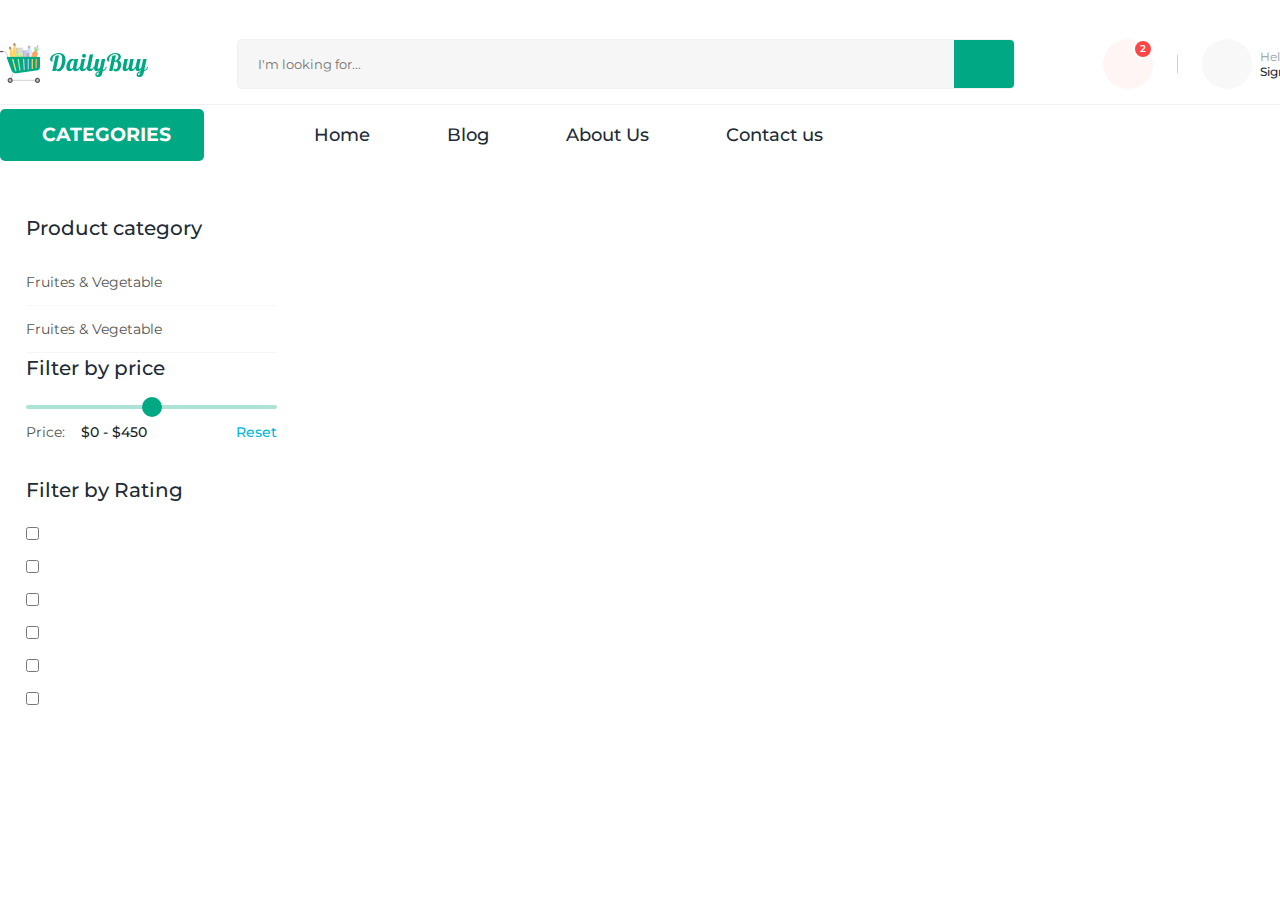
==== pages/product.html @ dc546408 "All product page start & filter section done" ====
<!DOCTYPE html>
<html lang="en">
  <head>
    <meta charset="UTF-8" />
    <meta name="viewport" content="width=device-width, initial-scale=1.0" />
    <link
      rel="stylesheet"
      data-purpose="Layout StyleSheet"
      title="Web Awesome"
      href="/css/app-wa-462d1fe84b879d730fe2180b0e0354e0.css?vsn=d"
    />

    <link
      rel="stylesheet"
      href="https://site-assets.fontawesome.com/releases/v6.5.1/css/all.css"
    />

    <link
      rel="stylesheet"
      href="https://site-assets.fontawesome.com/releases/v6.5.1/css/sharp-thin.css"
    />

    <link
      rel="stylesheet"
      href="https://site-assets.fontawesome.com/releases/v6.5.1/css/sharp-solid.css"
    />

    <link
      rel="stylesheet"
      href="https://site-assets.fontawesome.com/releases/v6.5.1/css/sharp-regular.css"
    />

    <link
      rel="stylesheet"
      href="https://site-assets.fontawesome.com/releases/v6.5.1/css/sharp-light.css"
    />

    <link rel="stylesheet" href="../css/style.css" />
    <link rel="stylesheet" href="../css/nav_bar.css" />
    <link rel="stylesheet" href="../css/product.css" />
    <title>All Products-DailyBuy Ecommerce store</title>
  </head>
  <body>
    <!-- navBar start -->
    <header id="nav_bar">
      <div class="container">
        <nav class="nav">
          <figure class="nav_logo">
            <a href="/">
              <img src="../assets/images/logo.png" alt="DailyBuy" />
            </a>
          </figure>
          <div class="search_box">
            <input type="text" placeholder="I'm looking for..." />
            <i class="fa-sharp fa-solid fa-magnifying-glass search_icon"></i>
          </div>
          <div class="nav_actions">
            <div class="cart_box">
              <i class="fa-regular fa-bag-shopping cart_icon"></i>
              <span>2</span>
            </div>
            <div class="line_bar"></div>
            <div class="user">
              <a href="#">
                <i class="fa-light fa-user user_icon"></i>
                <div>
                  <p class="greeting">Hello</p>
                  <p class="user_name">Sign in</p>
                </div>
              </a>
            </div>
          </div>
        </nav>
      </div>
    </header>

    <!-- navBar end -->

    <!-- navigation bar start -->
    <section id="navigation">
      <div class="container">
        <div class="navigation_wrapper">
          <div class="category_btn">
            <i class="fa-regular fa-bars sidebar_icon"></i>
            <h3>categories</h3>
            <i class="fa-regular fa-chevron-down"></i>
          </div>
          <ul class="navigation_list">
            <li>Home</li>
            <li>Blog</li>
            <li>About Us</li>
            <li>Contact us</li>
          </ul>
        </div>
      </div>
    </section>
    <section id="product_filter">
      <div class="container">
        <div class="filter_wrapper">
          <h4 class="filter_heading">Product category</h4>
          <div class="category_filter">
            <div class="category_name">
              <input type="checkbox" id="fruits_vegetables" hidden />
              <label for="fruits_vegetables"
                ><p>
                  Fruites & Vegetable
                  <i class="fa-regular fa-chevron-down down_arrow"></i></p
              ></label>
              <ul class="category_item">
                <label for="apples">
                  <li><input id="apples" type="checkbox" />Apples</li>
                </label>
                <label for="berries">
                  <li><input id="berries" type="checkbox" />Berries</li>
                </label>
                <label for="melons">
                  <li><input id="melons" type="checkbox" />Melons</li>
                </label>
                <label for="mango">
                  <li><input id="mango" type="checkbox" />Mango</li>
                </label>
                <label for="plum">
                  <li><input id="plum" type="checkbox" />Plum</li>
                </label>
              </ul>
            </div>
            <div class="category_name">
              <input type="checkbox" id="fruits_vegetables1" hidden />
              <label for="fruits_vegetables1"
                ><p>
                  Fruites & Vegetable
                  <i class="fa-regular fa-chevron-down down_arrow"></i></p
              ></label>
              <ul class="category_item">
                <label for="apples">
                  <li><input id="apples" type="checkbox" />Apples</li>
                </label>
                <label for="berries">
                  <li><input id="berries" type="checkbox" />Berries</li>
                </label>
                <label for="melons">
                  <li><input id="melons" type="checkbox" />Melons</li>
                </label>
                <label for="mango">
                  <li><input id="mango" type="checkbox" />Mango</li>
                </label>
                <label for="plum">
                  <li><input id="plum" type="checkbox" />Plum</li>
                </label>
              </ul>
            </div>
          </div>
          <div class="price_filter">
            <h4 class="filter_heading">Filter by price</h4>
            <input type="range" id="price_range" />
            <div class="price_reset">
              <p class="price">Price: <span>$0 - $450</span></p>
              <input type="reset" id="reset_btn" />
            </div>
          </div>
          <div class="rating_filter">
            <h4 class="filter_heading">Filter by Rating</h4>
            <ul class="ratings">
              <label for="zero_star"
                ><li>
                  <input type="checkbox" id="zero_star" /><i
                    class="fa-sharp fa-solid fa-star star_icon"
                  ></i
                  ><i class="fa-sharp fa-solid fa-star star_icon"></i
                  ><i class="fa-sharp fa-solid fa-star star_icon"></i
                  ><i class="fa-sharp fa-solid fa-star star_icon"></i
                  ><i class="fa-sharp fa-solid fa-star star_icon"></i></li
              ></label>
              <label for="one_star"
                ><li>
                  <input type="checkbox" id="one_star" /><i
                    class="fa-sharp fa-solid fa-star star_icon star_icon_golden"
                  ></i
                  ><i class="fa-sharp fa-solid fa-star star_icon"></i
                  ><i class="fa-sharp fa-solid fa-star star_icon"></i
                  ><i class="fa-sharp fa-solid fa-star star_icon"></i
                  ><i class="fa-sharp fa-solid fa-star star_icon"></i></li
              ></label>
              <label for="two_star"
                ><li>
                  <input type="checkbox" id="two_star" /><i
                    class="fa-sharp fa-solid fa-star star_icon star_icon_golden"
                  ></i
                  ><i
                    class="fa-sharp fa-solid fa-star star_icon star_icon_golden"
                  ></i
                  ><i class="fa-sharp fa-solid fa-star star_icon"></i
                  ><i class="fa-sharp fa-solid fa-star star_icon"></i
                  ><i class="fa-sharp fa-solid fa-star star_icon"></i></li
              ></label>
              <label for="three_star"
                ><li>
                  <input type="checkbox" id="three_star" /><i
                    class="fa-sharp fa-solid fa-star star_icon star_icon_golden"
                  ></i
                  ><i
                    class="fa-sharp fa-solid fa-star star_icon star_icon_golden"
                  ></i
                  ><i
                    class="fa-sharp fa-solid fa-star star_icon star_icon_golden"
                  ></i
                  ><i class="fa-sharp fa-solid fa-star star_icon"></i
                  ><i class="fa-sharp fa-solid fa-star star_icon"></i></li
              ></label>
              <label for="four_star"
                ><li>
                  <input type="checkbox" id="four_star" /><i
                    class="fa-sharp fa-solid fa-star star_icon star_icon_golden"
                  ></i
                  ><i
                    class="fa-sharp fa-solid fa-star star_icon star_icon_golden"
                  ></i
                  ><i
                    class="fa-sharp fa-solid fa-star star_icon star_icon_golden"
                  ></i
                  ><i
                    class="fa-sharp fa-solid fa-star star_icon star_icon_golden"
                  ></i
                  ><i class="fa-sharp fa-solid fa-star star_icon"></i></li
              ></label>
              <label for="five_star"
                ><li>
                  <input type="checkbox" id="five_star" /><i
                    class="fa-sharp fa-solid fa-star star_icon star_icon_golden"
                  ></i
                  ><i
                    class="fa-sharp fa-solid fa-star star_icon star_icon_golden"
                  ></i
                  ><i
                    class="fa-sharp fa-solid fa-star star_icon star_icon_golden"
                  ></i
                  ><i
                    class="fa-sharp fa-solid fa-star star_icon star_icon_golden"
                  ></i
                  ><i
                    class="fa-sharp fa-solid fa-star star_icon star_icon_golden"
                  ></i></li
              ></label>
            </ul>
          </div>
        </div>
        <div class="all_products">
          <div class="header"></div>
        </div>
      </div>
    </section>

    <!-- navigation bar end -->
  </body>
</html>
---- css/style.css ----
@import url("https://fonts.googleapis.com/css2?family=Montserrat:ital,wght@0,100..900;1,100..900&display=swap");
* {
  margin: 0;
  padding: 0;
  box-sizing: border-box;
  font-family: "Montserrat", sans-serif;
}

:root {
  --primary-main: #00a884;
  --info-main: #00b8d9;
  --primary-dark: #004c3b;
  --primary-hover: #00866a;
  --primary-light-active: #0fbb97;
  --success-dark: #0a5554;
  --primary-light: #e6f6f3;
  --primary-gray: #212b36;
  --secondary-main: #feca38;
  --warning-main: #ffab00;
  --secondary-gray: #454f5b;
  --gray-200: #f4f6f8;
  --gray-500: #919eab;
  --gray-600: #637381;
  --gray-700: #454f5b;
  --gray-800: #212b36;
  --gray-900: #161c24;
}
html {
  font-size: 62.5%;
  scroll-behavior: smooth;
}

.container {
  width: 130rem;
  margin: 0 auto;
}

/* floating cart and go-to-top css start */
.cart {
  position: fixed;
  bottom: 1.5rem;
  left: 1.5rem;
  .floating_cart_box {
    position: relative;
    color: #ff4646;
    height: 5rem;
    width: 5rem;
    line-height: 5rem;
    text-align: center;
    background-color: #fff5f5;
    border-radius: 50%;
    span {
      position: absolute;
      top: 0;
      right: 0;
      font-size: 1rem;
      font-weight: 600;
      height: 2rem;
      width: 2rem;
      border: 0.25rem solid #fff;
      display: flex;
      align-items: center;
      justify-content: center;
      border-radius: 50%;
      color: #fff;
      background-color: #ff4646;
    }
    .floating_cart {
      font-size: 2rem;
    }
  }
}

/* product box */

.product_box {
  background-color: #fff;
  border: 0.1rem solid #e9e9e9;
  border-radius: 1rem;
  transition: all 0.3s ease-in-out;
  &:hover {
    box-shadow: rgba(50, 50, 93, 0.25) 0px 6px 12px -2px,
      rgba(0, 0, 0, 0.3) 0px 3px 7px -3px;
  }
  .product_image {
    position: relative;
    width: 29.4rem;
    margin: 0.8rem;
    height: 29.5rem;
    img {
      width: 100%;
      height: 100%;
      object-fit: cover;
      cursor: pointer;
    }
    figcaption {
      position: absolute;
      width: 100%;
      top: 1rem;
      left: 0rem;
      padding-left: 0.2rem;
      padding-right: 0.8rem;
      display: flex;
      justify-content: space-between;
      .offer {
        font-size: 1.4rem;
        font-weight: 600;
        padding: 0.65rem 1.2rem;
        border-radius: 1rem 0;
        background-color: #ff9966;
        color: #fff;
        text-transform: uppercase;
        display: inline-block;
      }
      div {
        background-color: #fff;
        height: 3.2rem;
        width: 3.2rem;
        display: flex;
        align-items: center;
        justify-content: center;
        border-radius: 50%;
        box-shadow: 0 0 1.4rem rgba(0, 0, 0, 0.06);
        .whislist {
          font-size: 1.8rem;
          color: rgba(153, 153, 153, 0.4);
          cursor: pointer;
        }
      }
    }
  }
  .product_details {
    padding: 1.1rem 1.6rem;

    .product_name {
      cursor: pointer;
      font-size: 1.8rem;
      font-weight: 500;
      line-height: 2.4rem;
      margin-bottom: 1.6rem;
    }
    .price_ratings {
      display: flex;
      justify-content: space-between;
      .price {
        display: flex;
        align-items: center;
        gap: 1.2rem;
        p {
          font-size: 2.4rem;
          font-weight: 600;
          line-height: 3.6rem;
          color: var(--primary-main);
        }
        del {
          font-size: 1.8rem;
          line-height: 2.4rem;
          color: var(--gray-500);
        }
      }
      .ratings {
        display: flex;
        align-items: center;
        gap: 0.7rem;
        ul {
          .rating_icon {
            color: var(--secondary-main);
            font-size: 1.6rem;
            &:last-child {
              color: #d3d3d3;
            }
          }
        }

        span {
          font-size: 1.2rem;
          line-height: 1.8rem;
          color: var(--gray-700);
        }
      }
    }
    .add_cart {
      font-size: 1.4rem;
      font-weight: 600;
      line-height: 2.2rem;
      color: var(--primary-main);
      border: 0.1rem solid var(--primary-main);
      background-color: #fff;
      border-radius: 0.5rem;
      padding: 0.9rem 0;
      margin-top: 1.8rem;
      width: 100%;
      transition: all 0.3s ease-in-out;
      cursor: pointer;
      &:hover {
        color: #fff;
        background-color: var(--primary-main);
      }
    }
  }
}

/* product box */

.top {
  position: fixed;
  bottom: 1.5rem;
  right: 1.5rem;
  .go_top_box {
    text-decoration: none;
    bottom: 1rem;
    left: 1rem;
    color: #fff;
    height: 5rem;
    width: 5rem;
    background-color: var(--primary-main);
    border-radius: 50%;
    display: flex;
    align-items: center;
    justify-content: center;
    cursor: pointer;
    .go_top {
      font-size: 2rem;
    }
  }
}
/* floating cart and go-to-top css end */
---- css/nav_bar.css ----
#nav_bar {
  padding-top: 3.9rem;
  padding-bottom: 1.5rem;
  background-color: #ffffff;
  border-bottom: 0.1rem solid rgba(228, 228, 228, 0.5);

  .nav {
    display: flex;
    justify-content: space-between;
    align-items: center;
    .search_box {
      height: 5rem;
      flex-basis: 77.8rem;
      border: 1px solid #f1f1f1;
      background-color: #f6f6f6;
      display: flex;
      align-items: center;
      border-radius: 0.5rem;
      overflow: hidden;

      input {
        height: 100%;
        width: 100%;
        outline: none;
        border: none;
        background-color: transparent;
        padding: 0 2rem;
      }
      .search_icon {
        background: var(--primary-main);
        color: var(--primary-light);
        height: 100%;
        width: 6.5rem;
        font-size: 2.8rem;
        display: flex;
        align-items: center;
        justify-content: center;
      }
    }
    .nav_actions {
      display: flex;
      align-items: center;
      .cart_box {
        position: relative;
        color: #ff4646;
        height: 5rem;
        width: 5rem;
        line-height: 5rem;
        text-align: center;
        background-color: #fff5f5;
        border-radius: 50%;
        span {
          position: absolute;
          top: 0;
          right: 0;
          font-size: 1rem;
          font-weight: 600;
          height: 2rem;
          width: 2rem;
          border: 0.25rem solid #fff;
          display: flex;
          align-items: center;
          justify-content: center;
          border-radius: 50%;
          color: #fff;
          background-color: #ff4646;
        }
        .cart_icon {
          font-size: 2rem;
        }
      }
      .line_bar {
        margin: 0 2.4rem;
        background-color: #cccccc;
        height: 1.8rem;
        width: 0.1rem;
      }
      .user {
        a {
          display: flex;
          text-decoration: none;
          align-items: center;
          gap: 0.8rem;
          .user_icon {
            font-size: 2.4rem;
            color: #4d4d4d;
            background-color: #f8f8f8;
            height: 5rem;
            width: 5rem;
            line-height: 5rem;
            text-align: center;
            border-radius: 50%;
          }
          div {
            font-size: 1.2rem;
            .greeting {
              color: var(--gray-500);
            }
            .user_name {
              font-weight: 500;
              color: var(--gray-800);
            }
          }
        }
      }
    }
  }
}
---- css/product.css ----
#navigation {
  .container {
    .navigation_wrapper {
      padding: 0.4rem 0;
      display: flex;
      align-items: center;
      .category_btn {
        cursor: pointer;
        display: flex;
        align-items: center;
        background-color: var(--primary-main);
        border-radius: 0.5rem;
        padding: 1.4rem 2.75rem;
        justify-content: center;
        color: #fff;
        font-size: 1.6rem;
        font-weight: 600;
        text-transform: uppercase;
        gap: 0.6rem;
        line-height: 2.4rem;
        h3 {
          margin-left: 0.8rem;
        }
      }
      .navigation_list {
        display: flex;
        margin-left: 11rem;
        list-style: none;
        gap: 7.7rem;
        font-size: 1.8rem;
        font-weight: 500;
        line-height: 2.4rem;
        color: var(--gray-800);
      }
    }
  }
}

#product_filter {
  margin-top: 4.8rem;
  .container {
    display: flex;
    .filter_wrapper {
      padding: 0 2.6rem;
      width: 30.3rem;
      .filter_heading {
        font-size: 2rem;
        font-weight: 500;
        line-height: 3rem;
        margin-bottom: 1.6rem;
        color: var(--gray-800);
      }
      .category_filter {
        .category_name {
          p {
            font-size: 1.4rem;
            line-height: 2.2rem;
            padding: 1.2rem 0;
            color: #555555;
            list-style: none;
            display: flex;
            align-items: center;
            justify-content: space-between;
            border-bottom: 0.1rem solid var(--gray-200);
            cursor: pointer;
            .down_arrow {
              color: var(--gray-500);
              transition: all 0.3s linear;
            }
          }
          #fruits_vegetables:checked ~ .category_item,
          #fruits_vegetables1:checked ~ .category_item {
            visibility: visible;
            opacity: 1;
            height: auto;
          }
          #fruits_vegetables:checked ~ label p,
          #fruits_vegetables1:checked ~ label p {
            color: var(--primary-main);
            .down_arrow {
              color: var(--primary-main);
              rotate: 180deg;
            }
          }
          .category_item {
            opacity: 0;
            visibility: hidden;
            transition: all 0.3s linear;
            height: 0rem;
            li {
              cursor: pointer;
              display: flex;
              align-items: center;
              font-size: 1.4rem;
              line-height: 2.2rem;
              gap: 1rem;
              padding: 1.2rem 0;
              color: var(--gray-800);
              border-bottom: 0.1rem solid var(--gray-200);
              label {
                cursor: pointer;
              }
            }
          }
        }
      }
      .price_filter {
        margin-bottom: 3.2rem;
        .filter_heading {
          font-size: 2rem;
          font-weight: 500;
          line-height: 3rem;
          margin-bottom: 1.6rem;
          color: var(--gray-800);
        }

        #price_range {
          margin-bottom: 1.2rem;
          width: 100%;
          appearance: none;
          height: 0.4rem;
          border-radius: 0.4rem;
          background-color: rgba(0, 168, 132, 0.32);
          &::-webkit-slider-thumb {
            appearance: none;
            height: 2rem;
            width: 2rem;
            border-radius: 50%;
            background-color: var(--primary-main);
          }
        }
        .price_reset {
          display: flex;
          justify-content: space-between;
          align-items: center;
          .price {
            display: inline-block;
            font-size: 1.4rem;
            line-height: 2.2rem;
            color: #555555;

            span {
              font-size: 1.4rem;
              font-weight: 500;
              line-height: 2.2rem;
              color: var(--gray-900);
              margin-left: 1.2rem;
            }
          }
          #reset_btn {
            font-size: 1.4rem;
            font-weight: 500;
            line-height: 2.2rem;
            color: var(--info-main);
            border: none;
            outline: none;
            background: transparent;
            cursor: pointer;
          }
        }
      }
      .rating_filter {
        .filter_heading {
        }
        .ratings {
          li {
            margin-bottom: 0.9rem;
            list-style: none;
            input {
              margin-right: 1.7rem;
            }
          }
          .star_icon {
            font-size: 2rem;
            color: #919eab;
            padding: 0.2rem;
          }
          label {
            .star_icon_golden {
              color: var(--warning-main) !important;
            }
          }
        }
      }
    }
  }
  .all_products {
    .header {
    }
  }
}
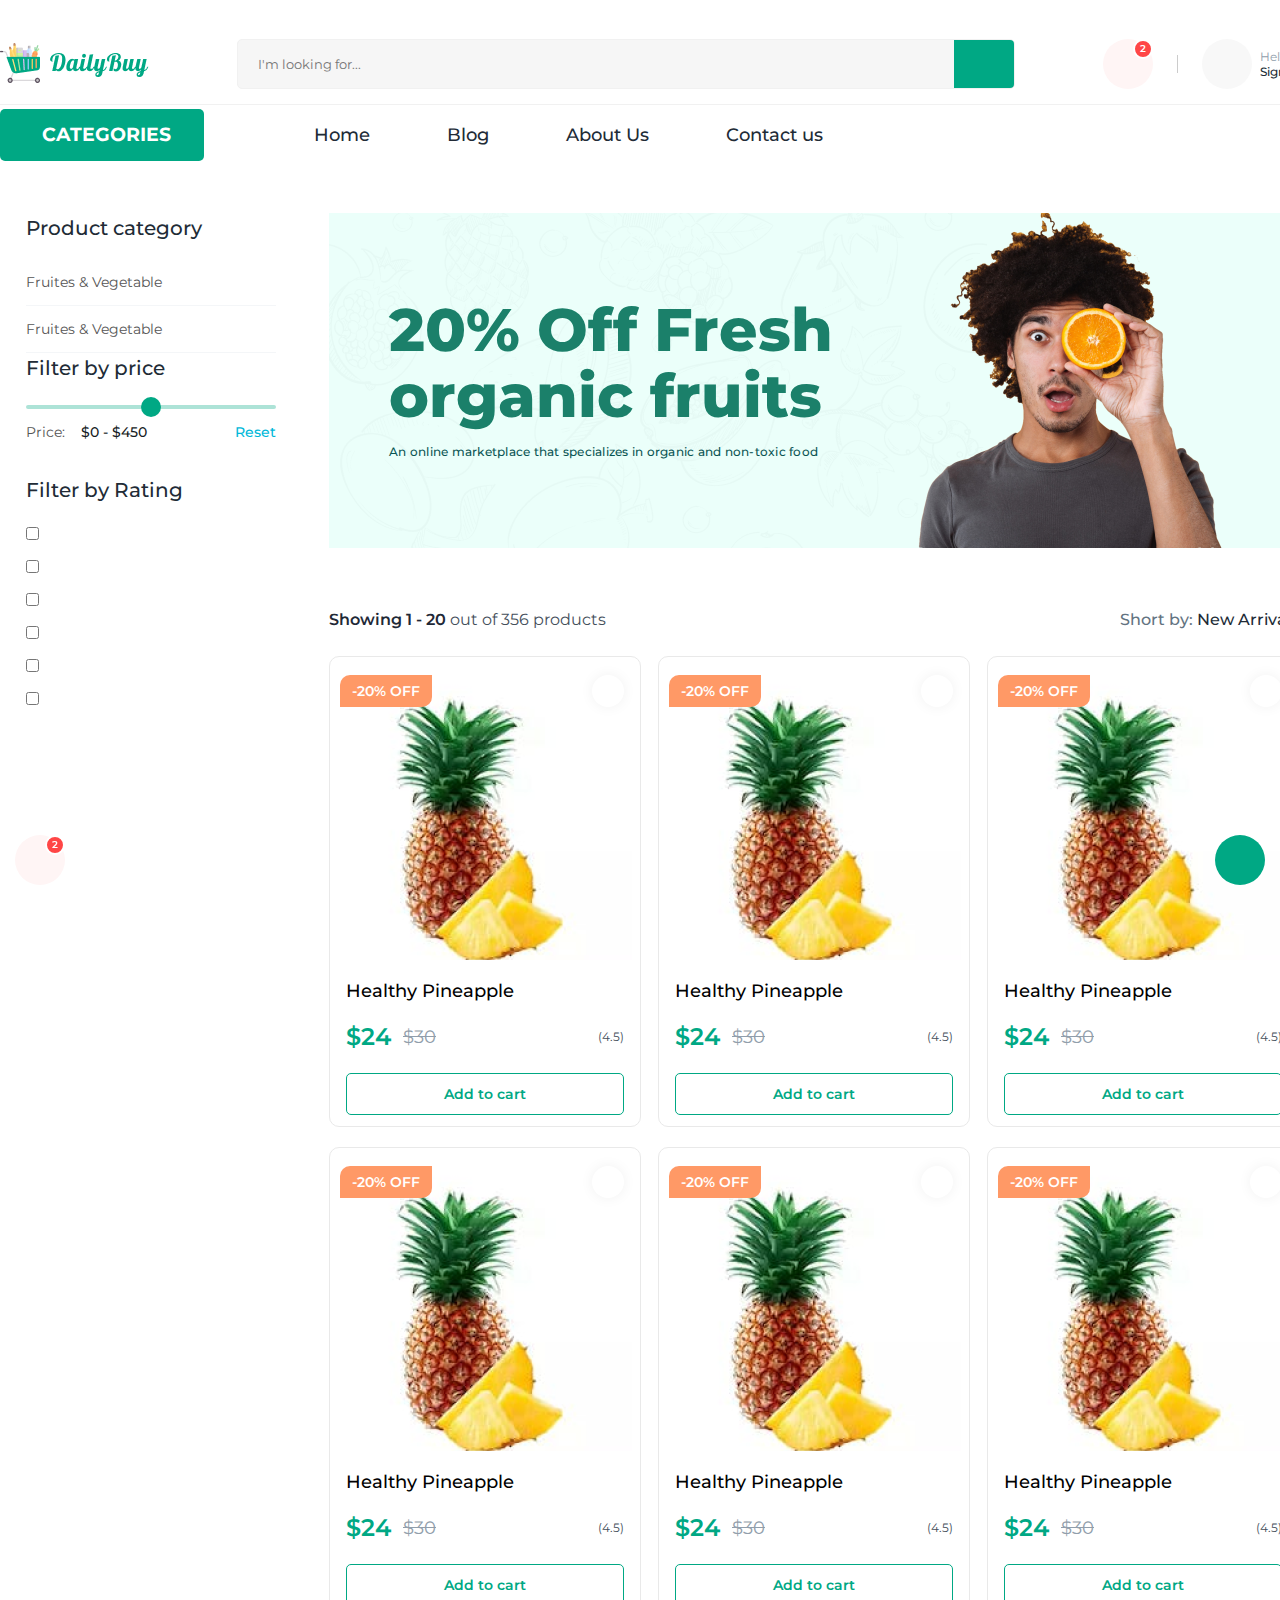
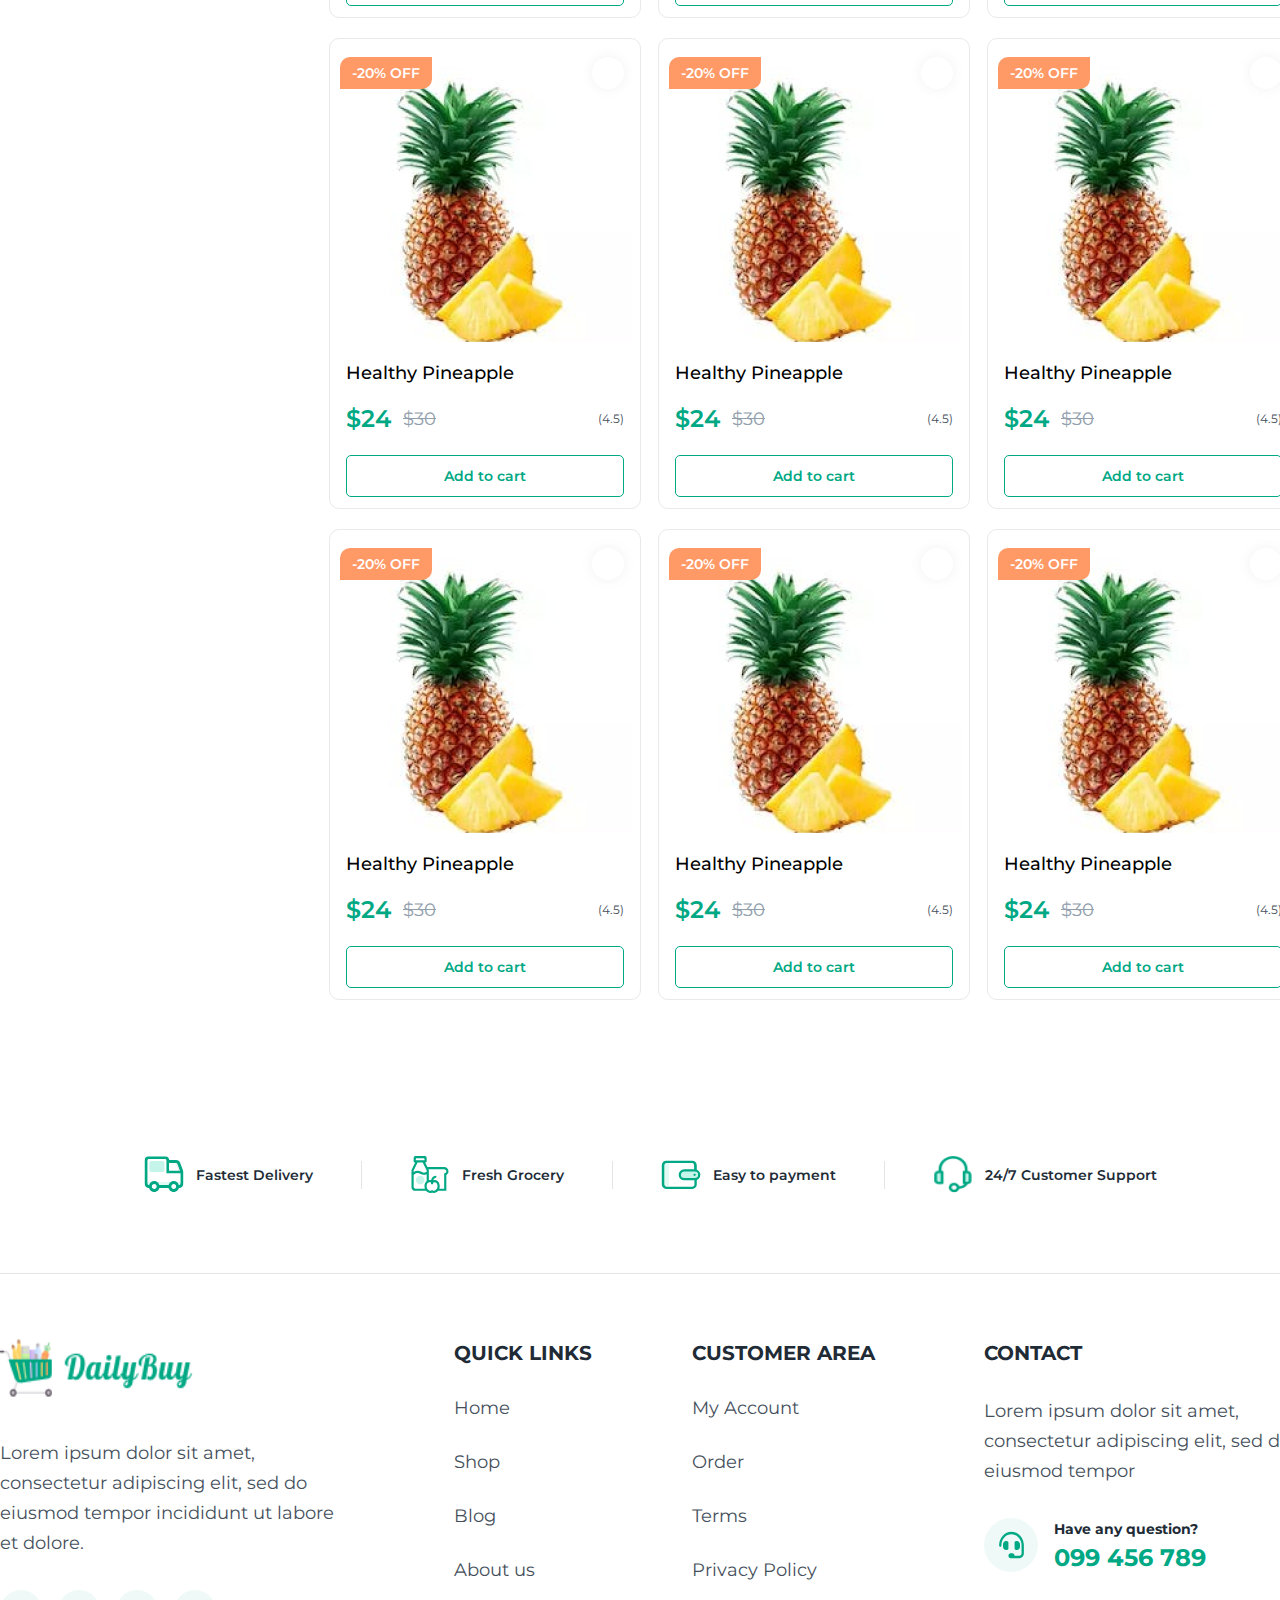
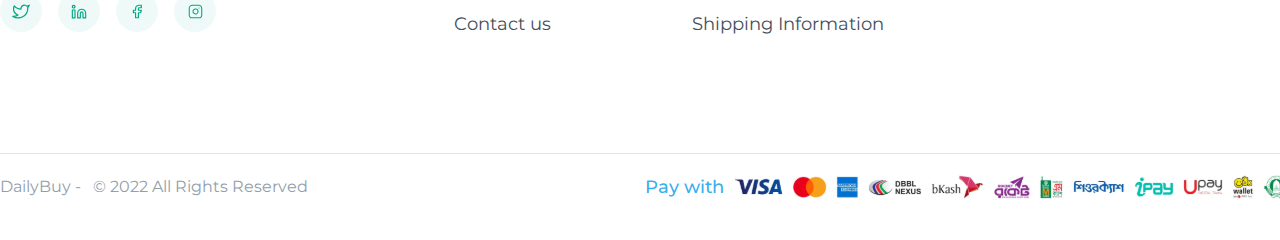
==== commit ef2579ac: "All product page & filtering full complete" ====
--- a/pages/product.html
+++ b/pages/product.html
@@ -94,6 +94,10 @@
         </div>
       </div>
     </section>
+    <!-- navigation bar end -->
+
+    <!-- product filter start -->
+
     <section id="product_filter">
       <div class="container">
         <div class="filter_wrapper">
@@ -244,12 +248,618 @@
             </ul>
           </div>
         </div>
-        <div class="all_products">
-          <div class="header"></div>
+        <div class="all_products_wrapper">
+          <div class="banner">
+            <figure>
+              <img
+                src="../assets/images/Product_page_banner.png"
+                alt="DailyBuy-Ecommerce store"
+              />
+              <figcaption>
+                <h4 class="banner_title">20% Off Fresh organic fruits</h4>
+                <p class="subtitle">
+                  An online marketplace that specializes in organic and
+                  non-toxic food
+                </p>
+              </figcaption>
+            </figure>
+          </div>
+
+          <div class="header">
+            <div>
+              <p class="total_products">
+                Showing 1 - 20 <span>out of 356 products</span>
+              </p>
+            </div>
+            <div>
+              <p class="short_by">
+                Short by:
+                <span
+                  >New Arrivals
+                  <i class="fa-regular fa-chevron-down down_arrow"></i
+                ></span>
+              </p>
+            </div>
+          </div>
+          <main class="products">
+            <div class="product_box">
+              <figure class="product_image">
+                <img
+                  src="../assets/images/pinaple.png"
+                  alt="DailyBuy-Ecommerce"
+                />
+                <figcaption>
+                  <p class="offer">-20% off</p>
+                  <div>
+                    <i class="fa-light fa-heart whislist"></i>
+                  </div>
+                </figcaption>
+              </figure>
+              <div class="product_details">
+                <h4 class="product_name">Healthy Pineapple</h4>
+                <div class="price_ratings">
+                  <div class="price">
+                    <p>$24</p>
+                    <del>$30</del>
+                  </div>
+                  <div class="ratings">
+                    <ul>
+                      <i class="fa-sharp fa-solid fa-star rating_icon"></i>
+                      <i class="fa-sharp fa-solid fa-star rating_icon"></i>
+                      <i class="fa-sharp fa-solid fa-star rating_icon"></i>
+                      <i class="fa-sharp fa-solid fa-star rating_icon"></i>
+                      <i class="fa-sharp fa-solid fa-star rating_icon"></i>
+                    </ul>
+                    <span>(4.5)</span>
+                  </div>
+                </div>
+                <button class="add_cart">Add to cart</button>
+              </div>
+            </div>
+            <div class="product_box">
+              <figure class="product_image">
+                <img
+                  src="../assets/images/pinaple.png"
+                  alt="DailyBuy-Ecommerce"
+                />
+                <figcaption>
+                  <p class="offer">-20% off</p>
+                  <div>
+                    <i class="fa-light fa-heart whislist"></i>
+                  </div>
+                </figcaption>
+              </figure>
+              <div class="product_details">
+                <h4 class="product_name">Healthy Pineapple</h4>
+                <div class="price_ratings">
+                  <div class="price">
+                    <p>$24</p>
+                    <del>$30</del>
+                  </div>
+                  <div class="ratings">
+                    <ul>
+                      <i class="fa-sharp fa-solid fa-star rating_icon"></i>
+                      <i class="fa-sharp fa-solid fa-star rating_icon"></i>
+                      <i class="fa-sharp fa-solid fa-star rating_icon"></i>
+                      <i class="fa-sharp fa-solid fa-star rating_icon"></i>
+                      <i class="fa-sharp fa-solid fa-star rating_icon"></i>
+                    </ul>
+                    <span>(4.5)</span>
+                  </div>
+                </div>
+                <button class="add_cart">Add to cart</button>
+              </div>
+            </div>
+            <div class="product_box">
+              <figure class="product_image">
+                <img
+                  src="../assets/images/pinaple.png"
+                  alt="DailyBuy-Ecommerce"
+                />
+                <figcaption>
+                  <p class="offer">-20% off</p>
+                  <div>
+                    <i class="fa-light fa-heart whislist"></i>
+                  </div>
+                </figcaption>
+              </figure>
+              <div class="product_details">
+                <h4 class="product_name">Healthy Pineapple</h4>
+                <div class="price_ratings">
+                  <div class="price">
+                    <p>$24</p>
+                    <del>$30</del>
+                  </div>
+                  <div class="ratings">
+                    <ul>
+                      <i class="fa-sharp fa-solid fa-star rating_icon"></i>
+                      <i class="fa-sharp fa-solid fa-star rating_icon"></i>
+                      <i class="fa-sharp fa-solid fa-star rating_icon"></i>
+                      <i class="fa-sharp fa-solid fa-star rating_icon"></i>
+                      <i class="fa-sharp fa-solid fa-star rating_icon"></i>
+                    </ul>
+                    <span>(4.5)</span>
+                  </div>
+                </div>
+                <button class="add_cart">Add to cart</button>
+              </div>
+            </div>
+            <div class="product_box">
+              <figure class="product_image">
+                <img
+                  src="../assets/images/pinaple.png"
+                  alt="DailyBuy-Ecommerce"
+                />
+                <figcaption>
+                  <p class="offer">-20% off</p>
+                  <div>
+                    <i class="fa-light fa-heart whislist"></i>
+                  </div>
+                </figcaption>
+              </figure>
+              <div class="product_details">
+                <h4 class="product_name">Healthy Pineapple</h4>
+                <div class="price_ratings">
+                  <div class="price">
+                    <p>$24</p>
+                    <del>$30</del>
+                  </div>
+                  <div class="ratings">
+                    <ul>
+                      <i class="fa-sharp fa-solid fa-star rating_icon"></i>
+                      <i class="fa-sharp fa-solid fa-star rating_icon"></i>
+                      <i class="fa-sharp fa-solid fa-star rating_icon"></i>
+                      <i class="fa-sharp fa-solid fa-star rating_icon"></i>
+                      <i class="fa-sharp fa-solid fa-star rating_icon"></i>
+                    </ul>
+                    <span>(4.5)</span>
+                  </div>
+                </div>
+                <button class="add_cart">Add to cart</button>
+              </div>
+            </div>
+            <div class="product_box">
+              <figure class="product_image">
+                <img
+                  src="../assets/images/pinaple.png"
+                  alt="DailyBuy-Ecommerce"
+                />
+                <figcaption>
+                  <p class="offer">-20% off</p>
+                  <div>
+                    <i class="fa-light fa-heart whislist"></i>
+                  </div>
+                </figcaption>
+              </figure>
+              <div class="product_details">
+                <h4 class="product_name">Healthy Pineapple</h4>
+                <div class="price_ratings">
+                  <div class="price">
+                    <p>$24</p>
+                    <del>$30</del>
+                  </div>
+                  <div class="ratings">
+                    <ul>
+                      <i class="fa-sharp fa-solid fa-star rating_icon"></i>
+                      <i class="fa-sharp fa-solid fa-star rating_icon"></i>
+                      <i class="fa-sharp fa-solid fa-star rating_icon"></i>
+                      <i class="fa-sharp fa-solid fa-star rating_icon"></i>
+                      <i class="fa-sharp fa-solid fa-star rating_icon"></i>
+                    </ul>
+                    <span>(4.5)</span>
+                  </div>
+                </div>
+                <button class="add_cart">Add to cart</button>
+              </div>
+            </div>
+            <div class="product_box">
+              <figure class="product_image">
+                <img
+                  src="../assets/images/pinaple.png"
+                  alt="DailyBuy-Ecommerce"
+                />
+                <figcaption>
+                  <p class="offer">-20% off</p>
+                  <div>
+                    <i class="fa-light fa-heart whislist"></i>
+                  </div>
+                </figcaption>
+              </figure>
+              <div class="product_details">
+                <h4 class="product_name">Healthy Pineapple</h4>
+                <div class="price_ratings">
+                  <div class="price">
+                    <p>$24</p>
+                    <del>$30</del>
+                  </div>
+                  <div class="ratings">
+                    <ul>
+                      <i class="fa-sharp fa-solid fa-star rating_icon"></i>
+                      <i class="fa-sharp fa-solid fa-star rating_icon"></i>
+                      <i class="fa-sharp fa-solid fa-star rating_icon"></i>
+                      <i class="fa-sharp fa-solid fa-star rating_icon"></i>
+                      <i class="fa-sharp fa-solid fa-star rating_icon"></i>
+                    </ul>
+                    <span>(4.5)</span>
+                  </div>
+                </div>
+                <button class="add_cart">Add to cart</button>
+              </div>
+            </div>
+            <div class="product_box">
+              <figure class="product_image">
+                <img
+                  src="../assets/images/pinaple.png"
+                  alt="DailyBuy-Ecommerce"
+                />
+                <figcaption>
+                  <p class="offer">-20% off</p>
+                  <div>
+                    <i class="fa-light fa-heart whislist"></i>
+                  </div>
+                </figcaption>
+              </figure>
+              <div class="product_details">
+                <h4 class="product_name">Healthy Pineapple</h4>
+                <div class="price_ratings">
+                  <div class="price">
+                    <p>$24</p>
+                    <del>$30</del>
+                  </div>
+                  <div class="ratings">
+                    <ul>
+                      <i class="fa-sharp fa-solid fa-star rating_icon"></i>
+                      <i class="fa-sharp fa-solid fa-star rating_icon"></i>
+                      <i class="fa-sharp fa-solid fa-star rating_icon"></i>
+                      <i class="fa-sharp fa-solid fa-star rating_icon"></i>
+                      <i class="fa-sharp fa-solid fa-star rating_icon"></i>
+                    </ul>
+                    <span>(4.5)</span>
+                  </div>
+                </div>
+                <button class="add_cart">Add to cart</button>
+              </div>
+            </div>
+            <div class="product_box">
+              <figure class="product_image">
+                <img
+                  src="../assets/images/pinaple.png"
+                  alt="DailyBuy-Ecommerce"
+                />
+                <figcaption>
+                  <p class="offer">-20% off</p>
+                  <div>
+                    <i class="fa-light fa-heart whislist"></i>
+                  </div>
+                </figcaption>
+              </figure>
+              <div class="product_details">
+                <h4 class="product_name">Healthy Pineapple</h4>
+                <div class="price_ratings">
+                  <div class="price">
+                    <p>$24</p>
+                    <del>$30</del>
+                  </div>
+                  <div class="ratings">
+                    <ul>
+                      <i class="fa-sharp fa-solid fa-star rating_icon"></i>
+                      <i class="fa-sharp fa-solid fa-star rating_icon"></i>
+                      <i class="fa-sharp fa-solid fa-star rating_icon"></i>
+                      <i class="fa-sharp fa-solid fa-star rating_icon"></i>
+                      <i class="fa-sharp fa-solid fa-star rating_icon"></i>
+                    </ul>
+                    <span>(4.5)</span>
+                  </div>
+                </div>
+                <button class="add_cart">Add to cart</button>
+              </div>
+            </div>
+            <div class="product_box">
+              <figure class="product_image">
+                <img
+                  src="../assets/images/pinaple.png"
+                  alt="DailyBuy-Ecommerce"
+                />
+                <figcaption>
+                  <p class="offer">-20% off</p>
+                  <div>
+                    <i class="fa-light fa-heart whislist"></i>
+                  </div>
+                </figcaption>
+              </figure>
+              <div class="product_details">
+                <h4 class="product_name">Healthy Pineapple</h4>
+                <div class="price_ratings">
+                  <div class="price">
+                    <p>$24</p>
+                    <del>$30</del>
+                  </div>
+                  <div class="ratings">
+                    <ul>
+                      <i class="fa-sharp fa-solid fa-star rating_icon"></i>
+                      <i class="fa-sharp fa-solid fa-star rating_icon"></i>
+                      <i class="fa-sharp fa-solid fa-star rating_icon"></i>
+                      <i class="fa-sharp fa-solid fa-star rating_icon"></i>
+                      <i class="fa-sharp fa-solid fa-star rating_icon"></i>
+                    </ul>
+                    <span>(4.5)</span>
+                  </div>
+                </div>
+                <button class="add_cart">Add to cart</button>
+              </div>
+            </div>
+            <div class="product_box">
+              <figure class="product_image">
+                <img
+                  src="../assets/images/pinaple.png"
+                  alt="DailyBuy-Ecommerce"
+                />
+                <figcaption>
+                  <p class="offer">-20% off</p>
+                  <div>
+                    <i class="fa-light fa-heart whislist"></i>
+                  </div>
+                </figcaption>
+              </figure>
+              <div class="product_details">
+                <h4 class="product_name">Healthy Pineapple</h4>
+                <div class="price_ratings">
+                  <div class="price">
+                    <p>$24</p>
+                    <del>$30</del>
+                  </div>
+                  <div class="ratings">
+                    <ul>
+                      <i class="fa-sharp fa-solid fa-star rating_icon"></i>
+                      <i class="fa-sharp fa-solid fa-star rating_icon"></i>
+                      <i class="fa-sharp fa-solid fa-star rating_icon"></i>
+                      <i class="fa-sharp fa-solid fa-star rating_icon"></i>
+                      <i class="fa-sharp fa-solid fa-star rating_icon"></i>
+                    </ul>
+                    <span>(4.5)</span>
+                  </div>
+                </div>
+                <button class="add_cart">Add to cart</button>
+              </div>
+            </div>
+            <div class="product_box">
+              <figure class="product_image">
+                <img
+                  src="../assets/images/pinaple.png"
+                  alt="DailyBuy-Ecommerce"
+                />
+                <figcaption>
+                  <p class="offer">-20% off</p>
+                  <div>
+                    <i class="fa-light fa-heart whislist"></i>
+                  </div>
+                </figcaption>
+              </figure>
+              <div class="product_details">
+                <h4 class="product_name">Healthy Pineapple</h4>
+                <div class="price_ratings">
+                  <div class="price">
+                    <p>$24</p>
+                    <del>$30</del>
+                  </div>
+                  <div class="ratings">
+                    <ul>
+                      <i class="fa-sharp fa-solid fa-star rating_icon"></i>
+                      <i class="fa-sharp fa-solid fa-star rating_icon"></i>
+                      <i class="fa-sharp fa-solid fa-star rating_icon"></i>
+                      <i class="fa-sharp fa-solid fa-star rating_icon"></i>
+                      <i class="fa-sharp fa-solid fa-star rating_icon"></i>
+                    </ul>
+                    <span>(4.5)</span>
+                  </div>
+                </div>
+                <button class="add_cart">Add to cart</button>
+              </div>
+            </div>
+            <div class="product_box">
+              <figure class="product_image">
+                <img
+                  src="../assets/images/pinaple.png"
+                  alt="DailyBuy-Ecommerce"
+                />
+                <figcaption>
+                  <p class="offer">-20% off</p>
+                  <div>
+                    <i class="fa-light fa-heart whislist"></i>
+                  </div>
+                </figcaption>
+              </figure>
+              <div class="product_details">
+                <h4 class="product_name">Healthy Pineapple</h4>
+                <div class="price_ratings">
+                  <div class="price">
+                    <p>$24</p>
+                    <del>$30</del>
+                  </div>
+                  <div class="ratings">
+                    <ul>
+                      <i class="fa-sharp fa-solid fa-star rating_icon"></i>
+                      <i class="fa-sharp fa-solid fa-star rating_icon"></i>
+                      <i class="fa-sharp fa-solid fa-star rating_icon"></i>
+                      <i class="fa-sharp fa-solid fa-star rating_icon"></i>
+                      <i class="fa-sharp fa-solid fa-star rating_icon"></i>
+                    </ul>
+                    <span>(4.5)</span>
+                  </div>
+                </div>
+                <button class="add_cart">Add to cart</button>
+              </div>
+            </div>
+          </main>
         </div>
       </div>
     </section>
 
-    <!-- navigation bar end -->
+    <!-- product filter end -->
+
+    <!-- bottom services start -->
+
+    <section id="bottom_service">
+      <div class="container">
+        <main class="bottom_service_wrapper">
+          <div>
+            <figure>
+              <img
+                src="../assets/images/Fast_delivery.svg"
+                alt="DailyBuy-Ecommerce"
+              />
+            </figure>
+            <figcaption>Fastest Delivery</figcaption>
+          </div>
+          <div class="line"></div>
+          <div>
+            <figure>
+              <img
+                src="../assets/images/Fresh_grocery.svg"
+                alt="DailyBuy-Ecommerce"
+              />
+            </figure>
+            <figcaption>Fresh Grocery</figcaption>
+          </div>
+          <div class="line"></div>
+          <div>
+            <figure>
+              <img
+                src="../assets/images/Easy_payment.svg"
+                alt="DailyBuy-Ecommerce"
+              />
+            </figure>
+            <figcaption>Easy to payment</figcaption>
+          </div>
+          <div class="line"></div>
+          <div>
+            <figure>
+              <img
+                src="../assets/images/Customer_support.png"
+                alt="DailyBuy-Ecommerce"
+              />
+            </figure>
+            <figcaption>24/7 Customer Support</figcaption>
+          </div>
+        </main>
+      </div>
+    </section>
+
+    <!-- bottom services end -->
+
+    <!-- footer start -->
+
+    <section id="footer">
+      <div class="container">
+        <footer>
+          <main class="info_links_wrapper">
+            <div class="company_social_info">
+              <figure class="logo">
+                <img src="../assets/images/logo.png" alt="DailyBuy-Ecommerce" />
+              </figure>
+              <p>
+                Lorem ipsum dolor sit amet, consectetur adipiscing elit, sed do
+                eiusmod tempor incididunt ut labore et dolore.
+              </p>
+              <div class="social_links">
+                <a href="#">
+                  <figure>
+                    <img src="../assets/images/twitter.svg" alt="DailyBuy" />
+                  </figure>
+                </a>
+                <a href="#">
+                  <figure>
+                    <img src="../assets/images/linkedin.svg" alt="DailyBuy" />
+                  </figure>
+                </a>
+                <a href="#">
+                  <figure>
+                    <img src="../assets/images/facebook.svg" alt="DailyBuy" />
+                  </figure>
+                </a>
+                <a href="#">
+                  <figure>
+                    <img src="../assets/images/instagram.svg" alt="DailyBuy" />
+                  </figure>
+                </a>
+              </div>
+            </div>
+            <ul class="quick_links">
+              <li>Quick Links</li>
+              <li>Home</li>
+              <li>Shop</li>
+              <li>Blog</li>
+              <li>About us</li>
+              <li>Contact us</li>
+            </ul>
+            <ul class="customer_area">
+              <li>customer area</li>
+              <li>My Account</li>
+              <li>Order</li>
+              <li>Terms</li>
+              <li>Privacy Policy</li>
+              <li>Shipping Information</li>
+            </ul>
+            <div class="contact">
+              <h4>Contact</h4>
+              <p class="contact_info">
+                Lorem ipsum dolor sit amet, consectetur adipiscing elit, sed do
+                eiusmod tempor
+              </p>
+              <div class="question_support">
+                <figure>
+                  <img
+                    src="../assets/images/Question_support.svg"
+                    alt="DailyBuy-Ecommerce"
+                  />
+                </figure>
+                <div>
+                  <p class="question">Have any question?</p>
+                  <p class="phone">099 456 789</p>
+                </div>
+              </div>
+            </div>
+          </main>
+        </footer>
+      </div>
+    </section>
+
+    <!-- Footer section end -->
+
+    <!-- copywright and payment section start -->
+
+    <section id="copywright_payment">
+      <div class="container">
+        <main class="copywright_payment_wrapper">
+          <div class="copywright">
+            <p>DailyBuy - &nbsp; &copy; 2022 All Rights Reserved</p>
+          </div>
+          <div class="payment">
+            <p>
+              Pay with
+              <img
+                src="../assets/images/payment.svg"
+                alt="DailyBuy-Ecommerce"
+              />
+            </p>
+          </div>
+        </main>
+      </div>
+    </section>
+
+    <!-- copywright and payment section end -->
+
+    <!-- floating cart and go-to-top -->
+    <div class="cart">
+      <div class="floating_cart_box">
+        <i class="fa-regular fa-bag-shopping floating_cart"></i>
+        <span>2</span>
+      </div>
+    </div>
+    <div class="top">
+      <a href="#" class="go_top_box">
+        <i class="fa-sharp fa-regular fa-arrow-up go_top"></i
+      ></a>
+    </div>
   </body>
 </html>
--- a/css/style.css
+++ b/css/style.css
@@ -11,6 +11,7 @@
   --info-main: #00b8d9;
   --primary-dark: #004c3b;
   --primary-hover: #00866a;
+  --success-hover: #1b806a;
   --primary-light-active: #0fbb97;
   --success-dark: #0a5554;
   --primary-light: #e6f6f3;
--- a/css/product.css
+++ b/css/product.css
@@ -1,3 +1,5 @@
+/* navigation bar css start */
+
 #navigation {
   .container {
     .navigation_wrapper {
@@ -36,13 +38,18 @@
   }
 }
 
+/* navigation bar css end */
+
+/* product filter css start */
+
 #product_filter {
   margin-top: 4.8rem;
   .container {
     display: flex;
+    gap: 2.7rem;
     .filter_wrapper {
       padding: 0 2.6rem;
-      width: 30.3rem;
+      flex-basis: 30.2rem;
       .filter_heading {
         font-size: 2rem;
         font-weight: 500;
@@ -160,8 +167,6 @@
         }
       }
       .rating_filter {
-        .filter_heading {
-        }
         .ratings {
           li {
             margin-bottom: 0.9rem;
@@ -183,9 +188,296 @@
         }
       }
     }
-  }
-  .all_products {
-    .header {
+    .all_products_wrapper {
+      flex-basis: 97rem;
+      margin-bottom: 15.6rem;
+      .banner {
+        margin-bottom: 6rem;
+        position: relative;
+        figure {
+          width: 97rem;
+          height: 33.5rem;
+
+          img {
+            width: 100%;
+            height: 100%;
+            object-fit: cover;
+          }
+          figcaption {
+            position: absolute;
+            left: 6rem;
+            top: 8.4rem;
+            width: 45.6rem;
+
+            .banner_title {
+              font-size: 6rem;
+              font-weight: 800;
+              line-height: 6.6rem;
+              letter-spacing: 1.5%;
+              margin-bottom: 1.2rem;
+              color: var(--success-hover);
+            }
+            .subtitle {
+              font-size: 1.2rem;
+              font-weight: 500;
+              line-height: 2.2rem;
+              letter-spacing: 0.25px;
+
+              color: var(--success-dark);
+            }
+          }
+        }
+      }
+      .header {
+        display: flex;
+        justify-content: space-between;
+        div {
+          .total_products {
+            display: inline-block;
+            font-size: 1.6rem;
+            font-weight: 600;
+            line-height: 2.4rem;
+            color: #1f2937;
+            span {
+              font-size: 1.6rem;
+              line-height: 2.4rem;
+              font-weight: 400;
+              color: var(--gray-700);
+            }
+          }
+        }
+        div {
+          .short_by {
+            display: inline-block;
+            font-size: 1.6rem;
+            font-weight: 500;
+            line-height: 2.4rem;
+            color: var(--gray-600);
+            span {
+              font-size: 1.6rem;
+              font-weight: 500;
+              line-height: 2.4rem;
+              color: var(--gray-800);
+              .down_arrow {
+                color: #111827;
+              }
+            }
+          }
+        }
+      }
+      .products {
+        margin-top: 2.4rem;
+        row-gap: 2rem;
+        justify-content: space-between;
+        display: flex;
+        flex-wrap: wrap;
+      }
     }
   }
 }
+
+/* product filter css end */
+
+/* bottom services css start */
+
+#bottom_service {
+  margin-bottom: 6.4rem;
+  padding-bottom: 4rem;
+  border-bottom: 0.1rem solid #e4e4e4;
+  .container {
+    .bottom_service_wrapper {
+      display: flex;
+      align-items: center;
+      justify-content: center;
+      padding-bottom: 4rem;
+      div {
+        display: flex;
+        align-items: center;
+        figure {
+          width: 4rem;
+          height: 3.7rem;
+          margin-right: 1.2rem;
+          img {
+            width: 100%;
+            height: 100%;
+            object-fit: fill;
+          }
+        }
+        figcaption {
+          font-size: 1.4rem;
+          font-weight: 600;
+          line-height: 2.2rem;
+          color: var(--gray-800);
+        }
+      }
+      .line {
+        height: 2.8rem;
+        width: 0.1rem;
+        background-color: #e4e4e4;
+        display: inline-block;
+        margin: 0 4.8rem;
+      }
+    }
+  }
+}
+
+/* bottom services css end */
+
+/* footer css start */
+
+#footer {
+  margin-top: 4.4rem;
+  .container {
+    footer {
+      .info_links_wrapper {
+        display: flex;
+        justify-content: space-between;
+        padding-bottom: 9rem;
+        .company_social_info {
+          .logo {
+            width: 19.3rem;
+            height: 6rem;
+            img {
+              width: 100%;
+              height: 100%;
+              object-fit: fill;
+            }
+          }
+          p {
+            font-size: 1.8rem;
+            line-height: 3rem;
+            color: var(--gray-700);
+            width: 35.4rem;
+            margin-top: 4rem;
+          }
+          .social_links {
+            margin-top: 3.2rem;
+            display: flex;
+            gap: 1.6rem;
+            a {
+              display: inline-block;
+              text-decoration: none;
+              figure {
+                width: 4.2rem;
+                height: 4.2rem;
+                background-color: rgba(224, 246, 242, 0.5);
+                border-radius: 50%;
+                display: flex;
+                align-items: center;
+                justify-content: center;
+                img {
+                  height: 1.5rem;
+                  width: auto;
+                }
+              }
+            }
+          }
+        }
+        ul {
+          li {
+            list-style: none;
+            color: var(--gray-700);
+            font-size: 1.8rem;
+            line-height: 3rem;
+            margin-bottom: 2.4rem;
+            &:first-child {
+              text-transform: uppercase;
+              color: var(--gray-800);
+              font-size: 2rem;
+              font-weight: 700;
+              line-height: 3rem;
+              margin-bottom: 2.5rem;
+            }
+          }
+        }
+
+        .contact {
+          h4 {
+            text-transform: uppercase;
+            color: var(--gray-800);
+            font-size: 2rem;
+            font-weight: 700;
+            line-height: 3rem;
+            margin-bottom: 2.8rem;
+          }
+          p.contact_info {
+            font-size: 1.8rem;
+            line-height: 3rem;
+            color: var(--gray-700);
+            width: 31.6rem;
+          }
+          .question_support {
+            margin-top: 3.2rem;
+
+            display: flex;
+            gap: 1.6rem;
+            figure {
+              width: 5.4rem;
+              height: 5.4rem;
+              border-radius: 50%;
+              background-color: rgba(224, 246, 242, 0.5);
+              display: flex;
+              align-items: center;
+              justify-content: center;
+              img {
+                width: 2.5rem;
+                height: auto;
+              }
+            }
+            div {
+              .question {
+                font-size: 1.4rem;
+                font-weight: 700;
+                line-height: 2.2rem;
+                color: var(--gray-800);
+              }
+              .phone {
+                font-size: 2.4rem;
+                font-weight: 700;
+                line-height: 3.6rem;
+                color: var(--primary-main);
+              }
+            }
+          }
+        }
+      }
+    }
+  }
+}
+
+/* footer css end */
+
+/* copywright and payment css start */
+
+#copywright_payment {
+  border-top: 0.1rem solid #e4e4e4;
+  margin-bottom: 3.6rem;
+  .copywright_payment_wrapper {
+    display: flex;
+    align-items: center;
+    justify-content: space-between;
+    margin: 1.6rem auto;
+    .copywright {
+      p {
+        font-size: 1.6rem;
+        line-height: 2.4rem;
+        color: var(--gray-500);
+      }
+    }
+    .payment {
+      p {
+        font-size: 1.8rem;
+        font-weight: 500;
+        color: rgba(1, 152, 233, 0.8);
+        display: flex;
+        align-items: center;
+        img {
+          width: 57.6rem;
+          height: auto;
+        }
+      }
+    }
+  }
+}
+
+/* copywright and payment css end */
